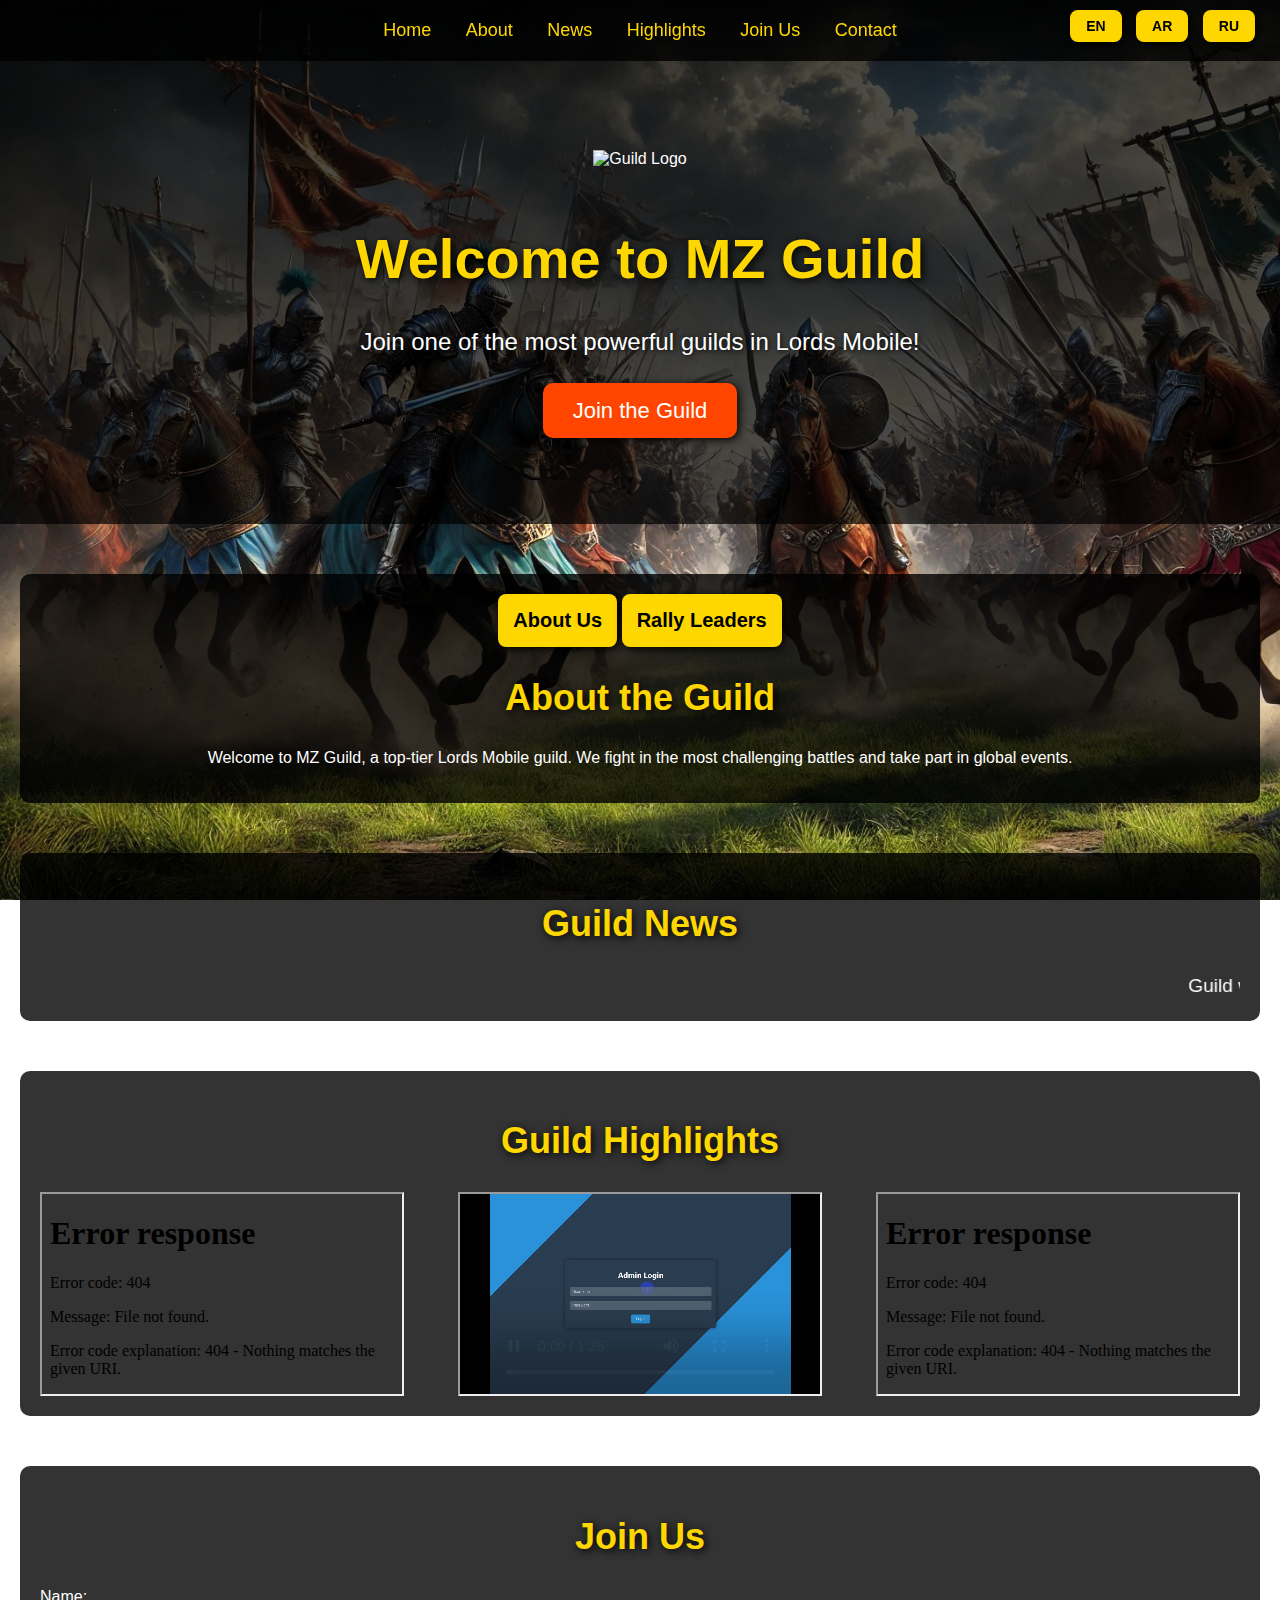
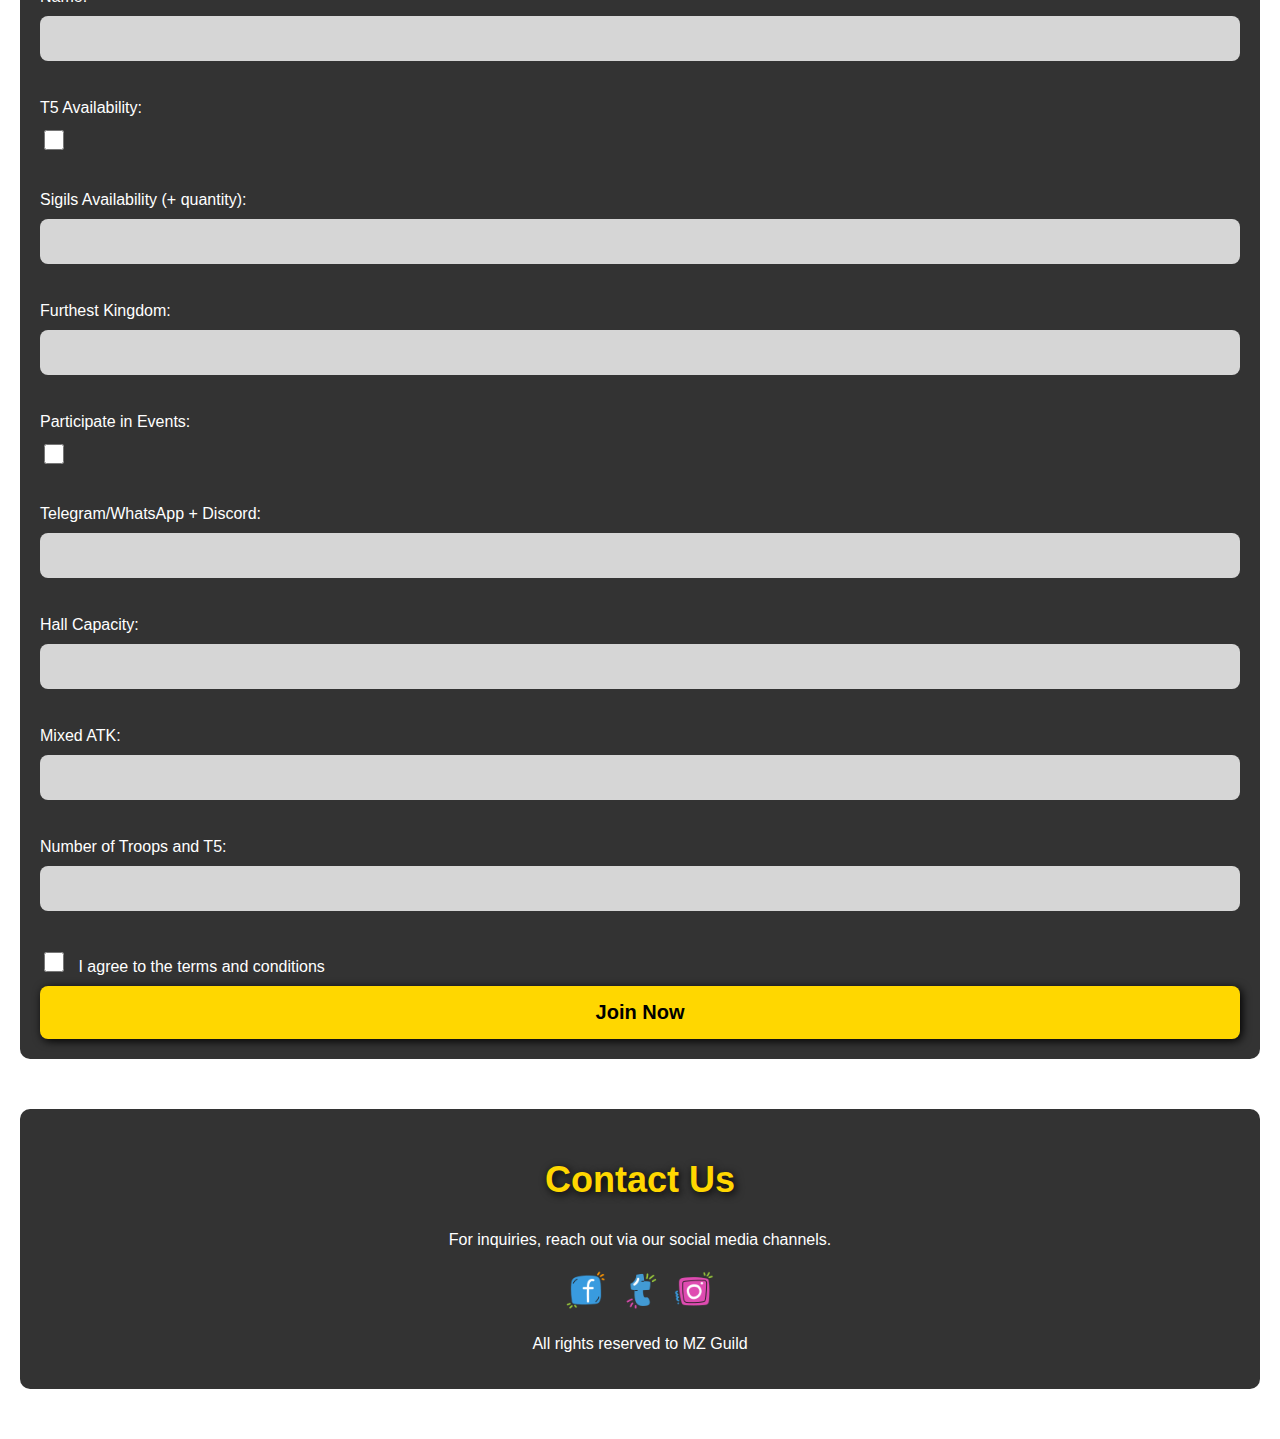
==== index.html @ 6d4cad95 "Add files via upload" ====
<!DOCTYPE html>
<html lang="en">
<head>
    <meta charset="UTF-8">
    <meta name="viewport" content="width=device-width, initial-scale=1.0">
    <title>MZ Guild</title>
    <link rel="stylesheet" href="styles.css">
</head>
<body>

    <!-- Navigation Bar -->
    <div class="top-nav">
        <ul>
            <li><a href="#">Home</a></li>
            <li><a href="#about">About</a></li>
            <li><a href="#news">News</a></li>
            <li><a href="#highlights">Highlights</a></li>
            <li><a href="#join">Join Us</a></li>
            <li><a href="#contact">Contact</a></li>
            <div class="language-selector">
                <button onclick="changeLanguage('en')">EN</button>
                <button onclick="changeLanguage('ar')">AR</button>
                <button onclick="changeLanguage('ru')">RU</button>
            </div>
        </ul>
    </div>
<!-- زر القائمة الجانبية -->
<div class="hamburger">&#9776;</div>

    <!-- Home Page -->
    <header class="hero-section">
        <img src="logo.png" alt="Guild Logo" class="logo">
        <h1>Welcome to MZ Guild</h1>
        <p>Join one of the most powerful guilds in Lords Mobile!</p><br>
            <a href="#join" class="btn">Join the Guild</a>
        </div>
    </header>

    <!-- About Section -->
    <section id="about">
        <div class="about-buttons">
            <button  onclick="showSection('about-us')">About Us</button>
            <button onclick="showSection('rally-leaders')">Rally Leaders</button>
        </div>

        <div id="about-us">
            <h2>About the Guild</h2>
            <p>Welcome to MZ Guild, a top-tier Lords Mobile guild. We fight in the most challenging battles and take part in global events.</p>
        </div>

        <div id="rally-leaders" style="display: none;">
            <h2>Top Rally Leaders</h2>
            <div class="rally-leaders">
                <h3>Leader 1</h3>
                <img src="leader1.jpg" alt="Leader 1">
                <h3>Leader 2</h3>
                <img src="leader2.jpg" alt="Leader 2">
            </div>
        </div>
    </section>

    <!-- News Section -->
    <section id="news">
        <h2>Guild News</h2>
        <div class="news-box">
            <marquee behavior="scroll" direction="left">Guild war starts tomorrow! Be prepared!</marquee>
        </div>
    </section>

    <!-- Highlights Section -->
   <section id="highlights">
        <h2>Guild Highlights</h2>
        <div class="video-container">
            <iframe src="video1.mp4" class="video"></iframe>
            <iframe src="video2.mp4" class="video"></iframe>
            <iframe src="video3.mp4" class="video"></iframe>
        </div>
    </section>

    <!-- Join Us Section -->
    <section id="join">
        <h2>Join Us</h2>
        <form>
             <label for="name">Name:</label>
            <input type="text" id="name" name="name" required><br>

            <label for="t5">T5 Availability:</label>
            <input type="checkbox" id="t5" name="t5"><br>

            <label for="sigils">Sigils Availability (+ quantity):</label>
            <input type="number" id="sigils" name="sigils" required><br>

            <label for="kingdom">Furthest Kingdom:</label>
            <input type="text" id="kingdom" name="kingdom" required><br>

            <label for="events">Participate in Events:</label>
            <input type="checkbox" id="events" name="events" required><br>

            <label for="contact">Telegram/WhatsApp + Discord:</label>
            <input type="text" id="contact" name="contact" required><br>

            <label for="hall">Hall Capacity:</label>
            <input type="number" id="hall" name="hall" required><br>

            <label for="mixed_atk">Mixed ATK:</label>
            <input type="text" id="mixed_atk" name="mixed_atk" required><br>

            <label for="troops">Number of Troops and T5:</label>
            <input type="text" id="troops" name="troops" required><br>

            <label>
                <input type="checkbox"> I agree to the terms and conditions
            </label>
            <button type="submit">Join Now</button>
        </form>
    </section>

    <!-- Contact Us Section -->
    <section id="contact">
        <h2>Contact Us</h2>
        <p>For inquiries, reach out via our social media channels.</p>
        <div class="social-icons">
            <a href="#"><img src="facebook-icon.png" alt="Facebook"></a>
            <a href="#"><img src="twitter-icon.png" alt="Twitter"></a>
            <a href="#"><img src="instagram-icon.png" alt="Instagram"></a>
        </div>
        <p>All rights reserved to MZ Guild</p>
    </section>
<!-- زر العودة إلى الأعلى -->
<div id="back-to-top">↑</div>

    <script src="script.js"></script>
</body>
</html>
---- styles.css ----
/* إعداد الخلفية */
body {
    font-family: Arial, sans-serif;
    background-image: url('battle_background.jpg'); /* تأكد من وجود الصورة */
    background-size: cover;
    background-attachment: fixed;
    color: #fff;
    margin: 0;
    padding: 0;
}
/* إعدادات القائمة العلوية */
.top-nav {
    position: fixed;
    top: 0;
    width: 100%;
    background: rgba(0, 0, 0, 0.8);
    padding: 20px 0;
    z-index: 1000;
}

.top-nav ul {
    list-style: none;
    padding: 0;
    margin: 0;
    text-align: center;
}

.top-nav ul li {
    display: inline;
    margin: 0 15px;
}

.top-nav ul li a {
    color: #ffd700;
    text-decoration: none;
    font-size: 18px;
}

.top-nav ul li a:hover {
    background-color: rgba(255, 255, 255, 0.2);
    padding: 0px;
    border-radius: 5px;
}

/* فصل قائمة اللغات عن القائمة الأساسية */
.language-selector {
    position: absolute;
    right: 20px;
    top: 10px;
    z-index: 1001; /* ز-index أعلى لفصلها عن القائمة */
}

.language-selector button {
    background: #ffd700;
    color: #000;
    border: none;
    padding: 8px 16px;
    margin: 0 5px;
    cursor: pointer;
    font-size: 14px;
}

.language-selector button:hover {
    background: #ffdf00;
}

/* القائمة الجانبية للموبايل */
.hamburger {
    display: none;
    cursor: pointer;
    position: absolute;
    right: 20px;
    top: 20px;
    font-size: 30px;
    color: #ffd700;
}

@media (max-width: 768px) {
    .top-nav ul {
        display: none;
        flex-direction: column;
        background-color: rgba(0, 0, 0, 0.9);
        position: absolute;
        top: 60px;
        right: 0;
        width: 100%; /* تمديد العرض ليغطي الشاشة بالكامل */
        text-align: left;
        padding: 20px 0;
    }

    .top-nav ul.show {
        display: flex;
      align-items: center; /* لتوسيط القائمة بالكامل في المنتصف */
        padding: 0;
    }

    .top-nav ul li {
        display: block;
        margin: 10px 0;
    }

    /* ضبط ز-index لأزرار اللغات ليبقى فوق القائمة */
    .language-selector {
        position: fixed;
        top: 15px;
        left: 0px;
       right: 0px;
                display: flex;
        justify-content: center;
        z-index: 1001;
    }

    .hamburger {
        display: block;
    }
}

/* تنسيق الهيدر */
header {
    text-align: center;
    padding: 150px 0 100px;
    background: rgba(0, 0, 0, 0.7); /* خلفية شبه شفافة */
}

.hero-section .logo {
    height: 300px; /* تغيير حجم اللوجو */
    margin-bottom: 20px;
}

.hero-section h1 {
    color: #ffd700; /* لون ذهبي */
    font-size: 56px;
    font-weight: bold;
    text-shadow: 2px 2px 8px #000;
}

.hero-section p {
    color: #fff;
    font-size: 24px;
    text-shadow: 1px 1px 5px #000;
}

.hero-section .btn {
    background-color: #ff4500;
    color: white;
    padding: 15px 30px;
    text-decoration: none;
    border-radius: 10px;
    font-size: 22px;
    box-shadow: 2px 2px 10px #000;
    transition: background-color 0.3s ease;
}

.hero-section .btn:hover {
    background-color: #ff6347; /* تغيير اللون عند التمرير */
}
#about, #contact {
    text-align: center;
}
section {
    margin: 50px auto;
    padding: 20px;
    max-width: 1200px;
    background: rgba(0, 0, 0, 0.8); /* خلفية شبه شفافة */
    border-radius: 10px;
}

h2 {
    color: #ffd700;
    font-size: 36px;
    text-align: center;
    text-shadow: 2px 2px 8px #000;
}

}

.news-box {
    background-color: #333;
    color: white;
}

marquee {
    font-size: 1.2rem;
}
.video-container {
    display: flex;
    justify-content: space-between;
    overflow: hidden; /* لإخفاء الجزء الذي يخرج عن الإطار */
}

.video-container iframe {
    width: 30%;
    height: 200px;
    transition: transform 0.3s ease-in-out;
    max-width: 100%; /* الحفاظ على الفيديو داخل الإطار */
}

.video-container iframe:hover {
    transform: scale(1.2);
}
/* تنسيق الفيديو */
.video-container {
    display: flex;
    justify-content: space-between;
}

.video {
    width: 30%;
    height: 200px;
}

/* تنسيق النموذج */
form {
    display: flex;
    flex-direction: column;
    gap: 10px;
    color: #fff;
}

input[type="text"], input[type="number"], input[type="checkbox"] {
    padding: 12px;
    border-radius: 8px;
    border: none;
    background: rgba(255, 255, 255, 0.8);
    font-size: 18px;
}
input[type="checkbox"] {
    width: 20px;
    height: 20px;
    margin-right: 10px;
}

button {
    background-color: #ffd700;
    color: #000;
    padding: 15px;
    border: none;
    border-radius: 8px;
    cursor: pointer;
    font-size: 20px;
    font-weight: bold;
    box-shadow: 2px 2px 10px #000;
}

button:hover {
    background-color: #ffdf00;
}

.social-icons img {
    width: 40px;
    margin: 5px;
}
}

.video-container iframe {
    transition: transform 0.3s ease-in-out;
}

.video-container iframe:hover {
    transform: scale(1.2);
}
#back-to-top {
    display: none;
    position: fixed;
    bottom: 20px;
    left: 20px;
    background-color: rgba(0, 0, 0, 0.5);
    color: #ffd700;
    padding: 10px;
    border-radius: 50%;
    cursor: pointer;
    font-size: 20px;
}

#back-to-top.show {
    display: block;
}
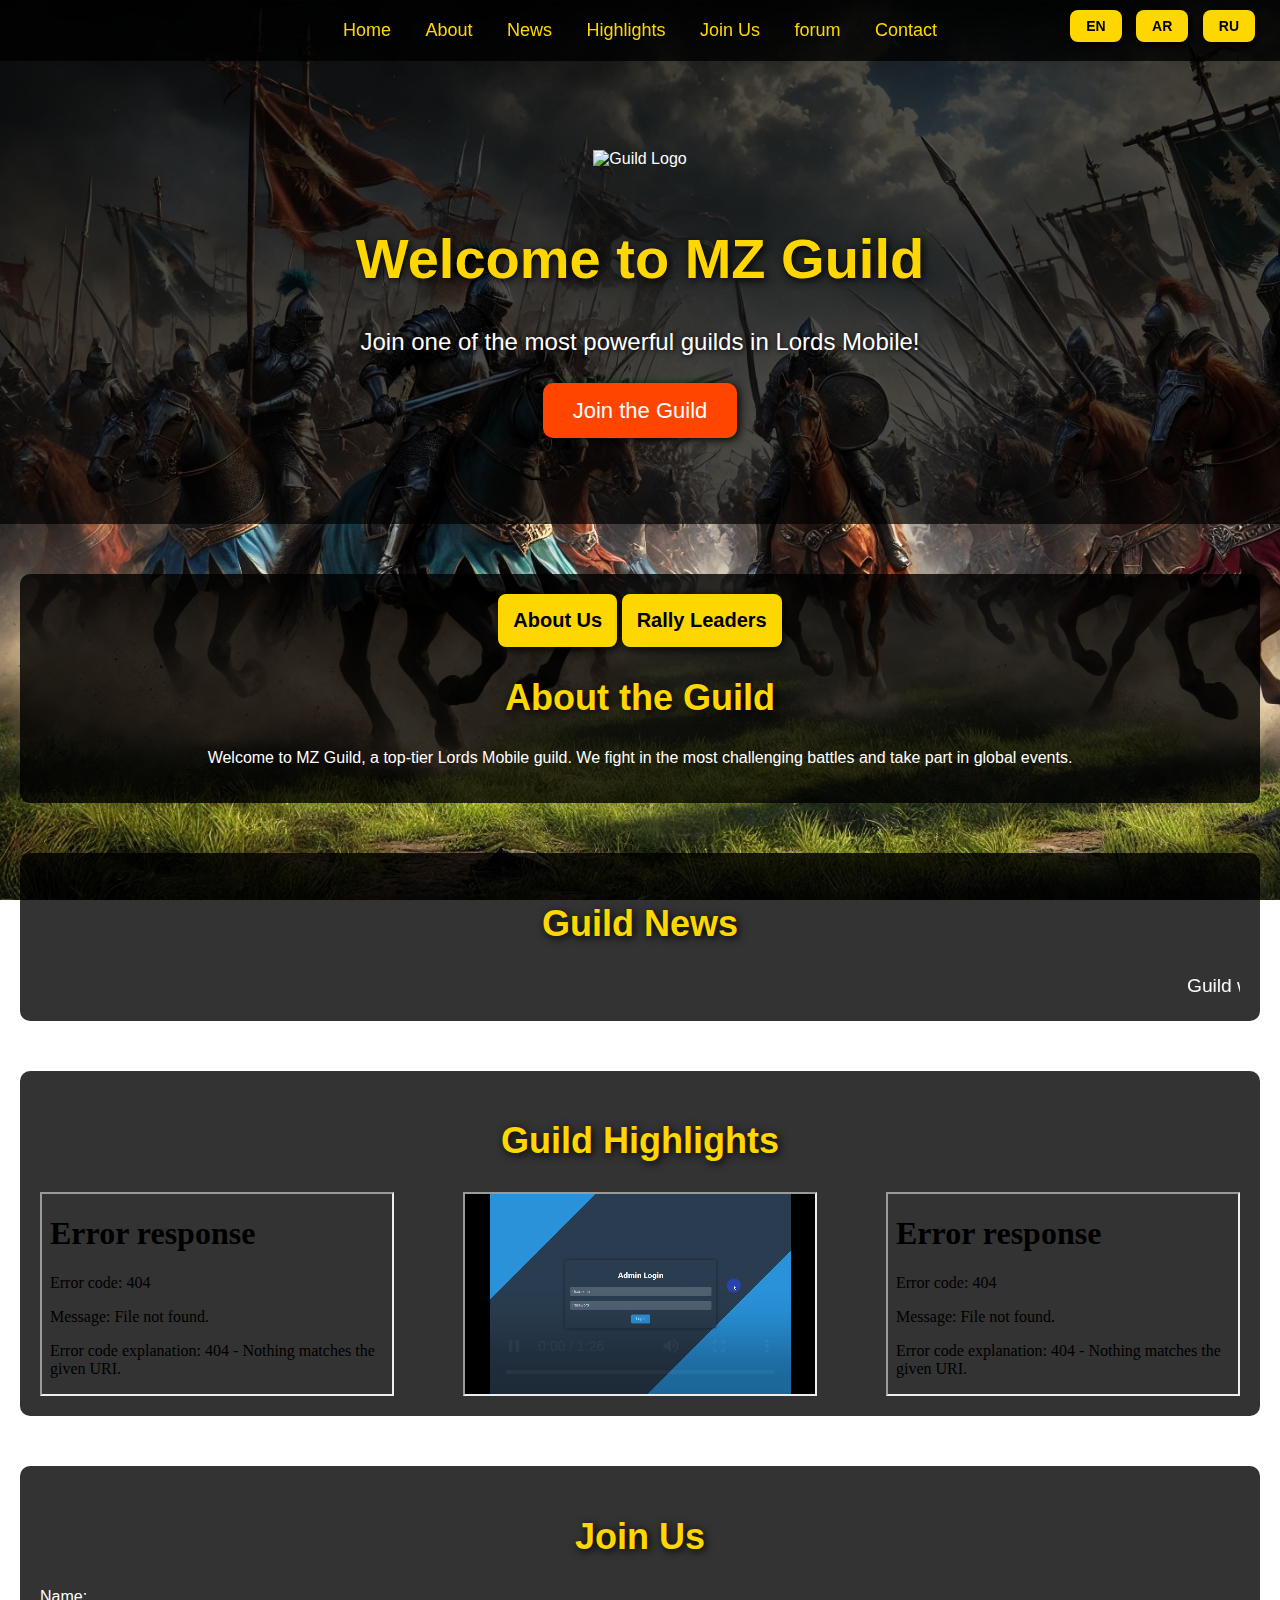
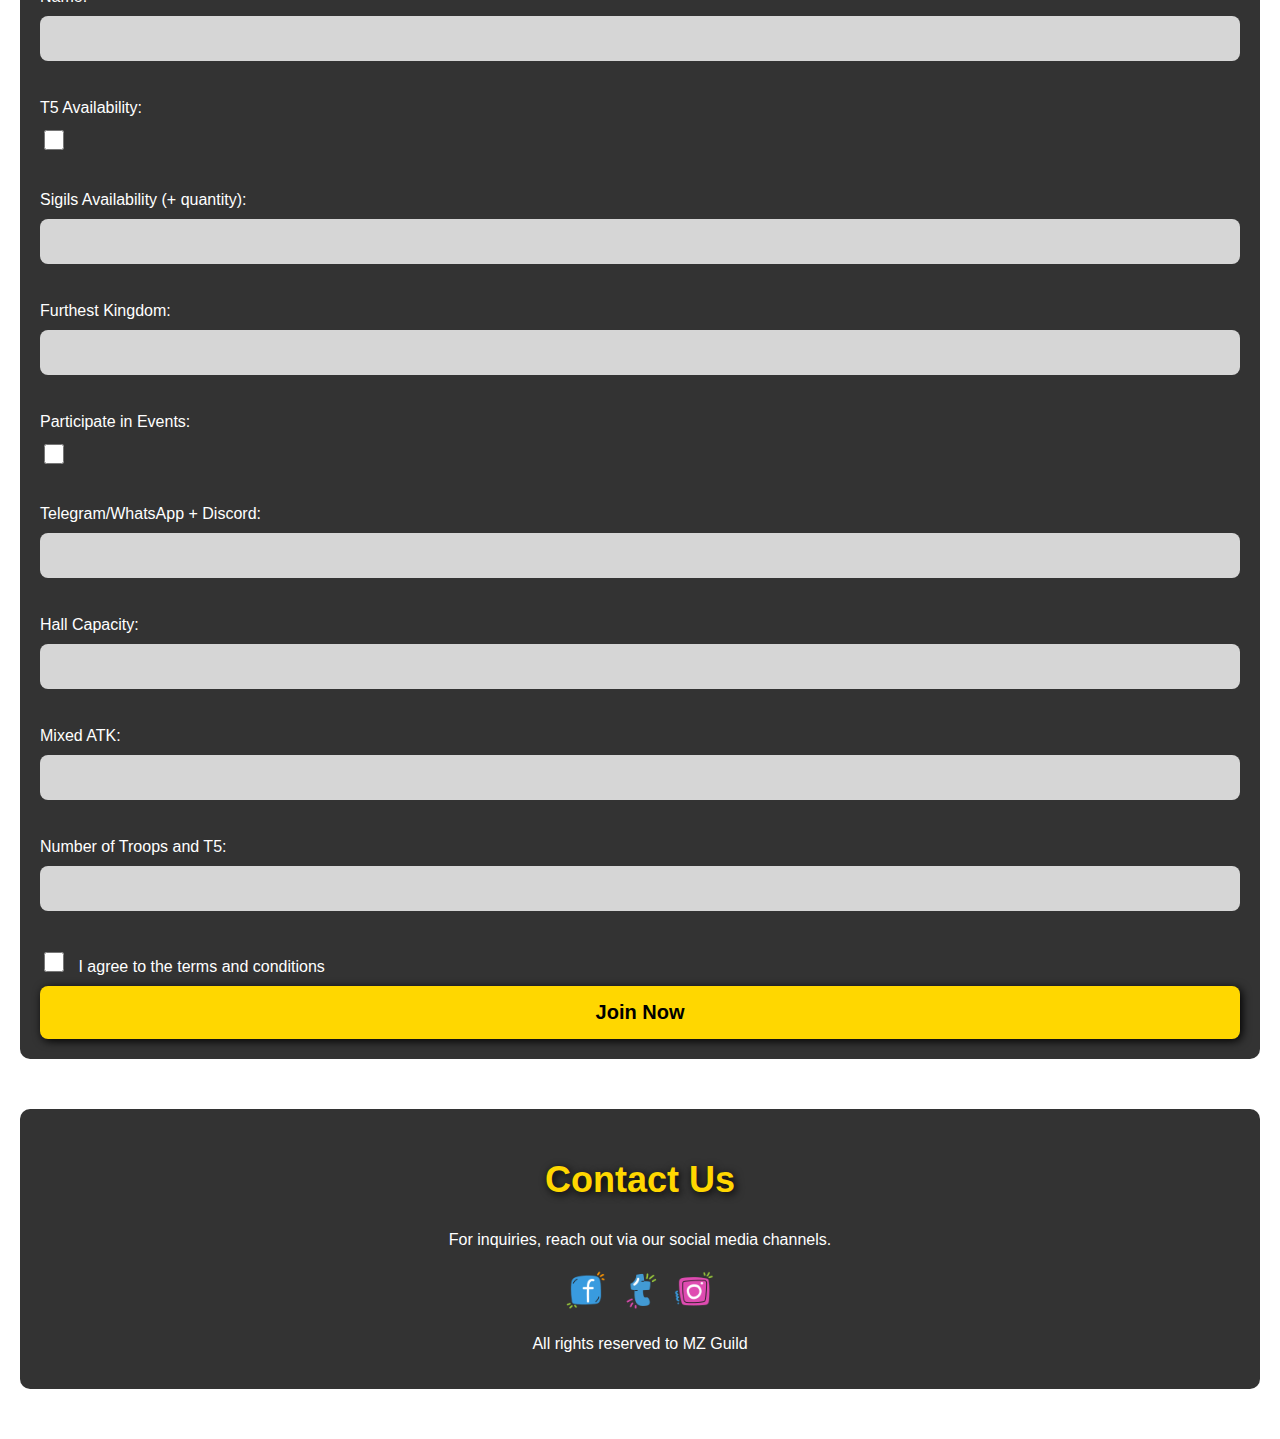
==== commit 9533b9cb: "Update index.html" ====
--- a/index.html
+++ b/index.html
@@ -5,6 +5,7 @@
     <meta name="viewport" content="width=device-width, initial-scale=1.0">
     <title>MZ Guild</title>
     <link rel="stylesheet" href="styles.css">
+<link href="https://fonts.googleapis.com/css2?family=Acme&display=swap" rel="stylesheet">
 </head>
 <body>
 
@@ -16,6 +17,7 @@
             <li><a href="#news">News</a></li>
             <li><a href="#highlights">Highlights</a></li>
             <li><a href="#join">Join Us</a></li>
+            <li><a href="forum.html">forum</a></li>
             <li><a href="#contact">Contact</a></li>
             <div class="language-selector">
                 <button onclick="changeLanguage('en')">EN</button>
@@ -49,14 +51,58 @@
         </div>
 
         <div id="rally-leaders" style="display: none;">
-            <h2>Top Rally Leaders</h2>
-            <div class="rally-leaders">
-                <h3>Leader 1</h3>
-                <img src="leader1.jpg" alt="Leader 1">
-                <h3>Leader 2</h3>
-                <img src="leader2.jpg" alt="Leader 2">
+    <h2>Top Rally Leaders</h2>
+    <div class="leader" id="leader1">
+        <div class="leader-image">
+            <img src="path-to-platonur-image.png" alt="PlatonUr">
+        </div>
+        <div class="leader-info">
+            <div class="info">
+                <span class="name"></span>
+                <span class="champ-equipment"></span>
+                <span class="castle-stars"></span>
+                <span class="artifact-blessed"></span>
+                <span class="artifact-total-stars"></span>
+                <span class="artifact-total-levels"></span>
+                <span class="troops-killed"></span>
             </div>
         </div>
+    </div>
+    <div class="leader" id="leader2">
+        <div class="leader-image">
+            <img src="path-to-roman19778-image.png" alt="roman19778">
+        </div>
+        <div class="leader-info">
+            <div class="info">
+                <span class="name"></span>
+                <span class="champ-equipment"></span>
+                <span class="castle-stars"></span>
+                <span class="artifact-blessed"></span>
+                <span class="artifact-total-stars"></span>
+                <span class="artifact-total-levels"></span>
+                <span class="troops-killed"></span>
+            </div>
+        </div>
+    </div>
+    <div class="leader" id="leader3">
+        <div class="leader-image">
+            <img src="path-to-maxus84-image.png" alt="maxus84">
+        </div>
+        <div class="leader-info">
+            <div class="info">
+                <span class="name"></span>
+                <span class="champ-equipment"></span>
+                <span class="castle-stars"></span>
+                <span class="artifact-blessed"></span>
+                <span class="artifact-total-stars"></span>
+                <span class="artifact-total-levels"></span>
+                <span class="troops-killed"></span>
+            </div>
+        </div>
+    </div>
+
+  </div>
+          </div>
     </section>
 
     <!-- News Section -->
@@ -131,4 +177,4 @@
 
     <script src="script.js"></script>
 </body>
-</html>+</html>
--- a/styles.css
+++ b/styles.css
@@ -76,6 +76,19 @@
 }
 
 @media (max-width: 768px) {
+      .video-container {
+        display: flex;
+        flex-direction: column;
+        align-items: center;
+        gap: 20px;
+    }
+
+    .video-container iframe {
+        width: 100%; /* استخدام العرض الكامل */
+        max-width: 90vw; /* العرض لا يتجاوز 90% من عرض الشاشة */
+        height: calc(90vw * 9 / 16); /* الحفاظ على نسبة العرض إلى الارتفاع 16:9 */
+        border: none;
+    }
     .top-nav ul {
         display: none;
         flex-direction: column;
@@ -113,6 +126,7 @@
     .hamburger {
         display: block;
     }
+
 }
 
 /* تنسيق الهيدر */
@@ -189,7 +203,7 @@
 }
 
 .video-container iframe {
-    width: 30%;
+    width: 350px;
     height: 200px;
     transition: transform 0.3s ease-in-out;
     max-width: 100%; /* الحفاظ على الفيديو داخل الإطار */
